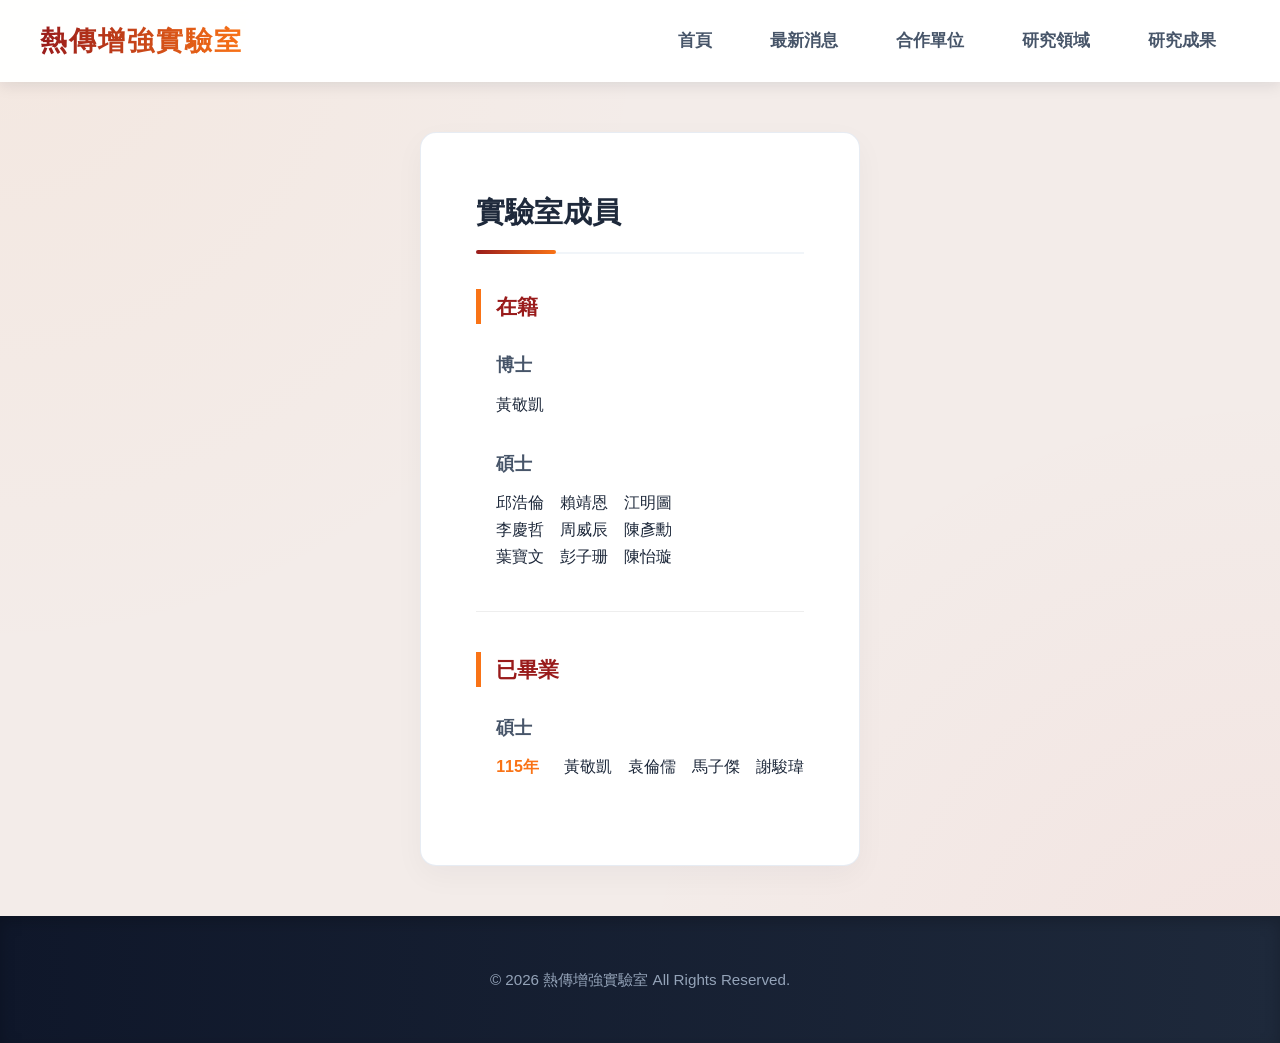
==== members.html @ 0f616068 "Update members.html" ====
<!DOCTYPE html>
<html lang="zh-TW">
<head>
    <meta charset="UTF-8">
    <meta name="viewport" content="width=device-width, initial-scale=1.0">
    <title>實驗室成員 - 熱傳增強實驗室</title>
    <link rel="stylesheet" href="css/style.css">
</head>
<body>

    <header class="site-header">
        <div class="site-header-inner">

            <a href="index.html" class="site-brand">熱傳增強實驗室</a> <!-- 左側網站名稱 -->

            <nav class="main-nav">
                <ul>
                    <li><a href="index.html">首頁</a></li>
                    <li><a href="news.html">最新消息</a></li>
                    <li><a href="partners.html">合作單位</a></li>
                    <li><a href="research.html">研究領域</a></li>
                    <li class="dropdown">
                        <a href="#" onclick="return false;">研究成果</a> <!-- 點擊本身不跳轉，只顯示下拉選單 -->
                        <ul class="dropdown-content">
                            <li><a href="achievements/journals.html">期刊論文</a></li>
                            <li><a href="achievements/conferences.html">會議論文</a></li>
                            <li><a href="achievements/theses.html">學位論文</a></li>
                            <li><a href="achievements/patents.html">專利及其他</a></li>
                            <li><a href="achievements/tech.html">技術轉移</a></li>
                        </ul>
                    </li>
                </ul>
            </nav>

        </div>
    </header>

    <main class="container">
        <div class="page-box">
            <h2>實驗室成員</h2>

            <section class="member-section">
                <h3>在籍</h3>

                <div class="member-group">
                    <h4>博士</h4> <!-- 目前在籍博士生 -->
                    <p class="member-text">黃敬凱</p>
                </div>

                <div class="member-group">
                    <h4>碩士</h4> <!-- 目前在籍碩士生 -->
                    <p class="member-text">
                        邱浩倫　賴靖恩　江明圖<br>
                        李慶哲　周威辰　陳彥勳<br>
                        葉寶文　彭子珊　陳怡璇
                    </p>
                </div>
            </section>

            <hr style="margin: 40px 0; border: 0; border-top: 1px solid #eee;"> <!-- 分隔在籍與已畢業 -->

            <section class="member-section">
                <h3>已畢業</h3>

                <div class="member-group">
                    <h4>碩士</h4> <!-- 目前已畢業成員皆為碩士 -->

                    <div class="graduate-row">
                        <span class="graduate-year">115年</span> <!-- 畢業年度 -->
                        <p class="member-text">黃敬凱　袁倫儒　馬子傑　謝駿瑋</p>
                    </div>
                </div>
            </section>
        </div>
    </main>

    <footer>
        <p>&copy; 2026 熱傳增強實驗室 All Rights Reserved.</p>
    </footer>

</body>
</html>
---- css/style.css ----
/* =========================================
   基本重置與字體設定
========================================= */
body {
    font-family: "Noto Sans TC", "微軟正黑體", -apple-system, sans-serif;
    margin: 0;
    padding: 0;
    line-height: 1.7;
    /* 打破死白：使用極淺的橘紅底，並疊加隱約的放射狀漸層光暈，增加空間感 */
    background-color: #f3ece9; /* 中間背景底色加深一點 */
    background-image: 
        radial-gradient(circle at 0% 0%, rgba(251, 146, 60, 0.05) 0%, transparent 40%),
        radial-gradient(circle at 100% 100%, rgba(239, 68, 68, 0.05) 0%, transparent 40%);
    color: #334155;
    display: flex;
    flex-direction: column;
    min-height: 100vh;
}

/* =========================================
   網站頂部標題區塊 (立體層次與流體漸層線)
========================================= */
header {
    background-color: rgba(255, 255, 255, 0.95);
    backdrop-filter: blur(8px); /* 微微的毛玻璃效果 */
    text-align: center;
    position: sticky;
    top: 0;
    z-index: 100;
    box-shadow: 0 4px 20px -2px rgba(15, 23, 42, 0.05);
}

.header-container {
    position: relative;
}

.header-container h1 {
    margin: 0;
    padding: 14px 0; /* 原本 25px，縮小標題上下空白 */
    font-size: 2.2rem;
    letter-spacing: 2px;
    font-weight: 700;
    /* 標題字套用漸層色：由深紅過渡到亮橘色 */
    background: linear-gradient(90deg, #991b1b, #f97316);
    -webkit-background-clip: text;
    -webkit-text-fill-color: transparent;
    display: inline-block;
}

/* =========================================
   主選單導覽列設計
========================================= */
.main-nav > ul {
    list-style: none;
    margin: 0;
    padding: 0;
    display: flex;
    justify-content: center;
    gap: 10px; /* 增加按鈕之間的呼吸空間 */
}

.main-nav > ul > li {
    position: relative;
}

.main-nav > ul > li > a {
    display: block;
    padding: 9px 24px; /* 原本上下 14px，改成 9px；左右 24px 不變 */
    color: #475569;
    text-decoration: none;
    font-size: 1.05rem;
    font-weight: 600;
    border-radius: 8px 8px 0 0; /* 上方圓角，像分頁標籤 */
    transition: all 0.3s cubic-bezier(0.4, 0, 0.2, 1);
}

/* 懸停時的科技光澤感：改為亮橘色 */
.main-nav > ul > li > a:hover {
    color: #f97316;
    background-color: #fff7ed;
}

.main-nav > ul > li > a::after {
    content: '';
    position: absolute;
    bottom: 0;
    left: 50%;
    width: 0;
    height: 3px;
    background: linear-gradient(90deg, #991b1b, #f97316);
    transition: all 0.3s ease;
    transform: translateX(-50%);
}

.main-nav > ul > li > a:hover::after {
    width: 100%;
}

/* =========================================
   下拉式選單設計 (研究成果)
========================================= */
.dropdown-content {
    display: none; 
    position: absolute;
    background-color: #ffffff; 
    min-width: 180px;
    box-shadow: 0 10px 25px rgba(15, 23, 42, 0.1);
    border: 1px solid #e2e8f0;
    border-radius: 0 0 8px 8px;
    z-index: 10;
    flex-direction: column;
    top: 100%; 
    left: 0;
    padding: 5px 0;
    margin: 0;
    list-style: none;
    overflow: hidden;
}

.dropdown:hover .dropdown-content {
    display: flex; 
    animation: fadeInDown 0.3s ease forwards;
}

@keyframes fadeInDown {
    from { opacity: 0; transform: translateY(-10px); }
    to { opacity: 1; transform: translateY(0); }
}

.dropdown-content a {
    display: block; 
    color: #475569; 
    padding: 12px 20px;
    text-align: left;
    text-decoration: none; 
    font-size: 0.95rem;
    transition: all 0.2s ease;
    border-left: 3px solid transparent;
}

.dropdown-content a:hover {
    background-color: #f8fafc; 
    color: #f97316; 
    border-left: 3px solid #f97316;
    padding-left: 25px; /* 推移小動畫 */
}

/* =========================================
   首頁 Header
========================================= */
.home-page .home-header {
    position: fixed; /* Header 固定在畫面最上方 */
    top: 0;
    left: 0;
    width: 100%;
    z-index: 100;
    background-color: transparent; /* 頁面最上方時沒有底色 */
    box-shadow: none;
    backdrop-filter: none;
    transition: background-color 0.3s ease, box-shadow 0.3s ease; /* 下滑時平順變化 */
}

.home-header-inner {
    max-width: 1200px; /* Header 內容最大寬度 */
    height: 82px; /* Header 高度 */
    margin: 0 auto;
    padding: 0 30px;
    display: flex;
    align-items: center; /* 上下置中 */
    justify-content: space-between; /* 左側名稱、右側選單 */
}

.home-brand {
    color: #ffffff; /* 頁面最上方時，實驗室名稱顯示白色 */
    text-decoration: none;
    font-size: 1.7rem;
    font-weight: 700;
    letter-spacing: 2px;
    white-space: nowrap; /* 避免「熱傳增強實驗室」換行 */
    background: none; /* 頂端狀態不要使用漸層背景 */
    -webkit-text-fill-color: #ffffff; /* 確保 Chrome 顯示白色文字 */
}

/* 首頁 Header 上的導覽列 */
.home-page .main-nav {
    background-color: transparent; /* 不顯示白色底 */
    border-bottom: none;
}

.home-page .main-nav > ul > li > a {
    color: #ffffff; /* 初始狀態選單使用白字 */
}

.home-page .main-nav > ul > li > a:hover {
    color: #ffffff;
    background-color: rgba(255, 255, 255, 0.15); /* 滑鼠移入時淡淡透明白色 */
}


/* =========================================
   首頁大型合照
========================================= */
.home-hero {
    position: relative;
    width: 100%;
    overflow: hidden;
}

.home-hero img {
    width: 100%;
    height: auto; /* 完整保持 LabTeam.jpg 原始比例 */
    display: block;
}

.home-hero-overlay {
    position: absolute;
    inset: 0;
    background: rgba(15, 23, 42, 0.22); /* 稍微壓暗照片，讓 Header 白字清楚 */
}

.home-hero-content {
    position: absolute;
    top: 18%; /* 將文字放到圖片中上方 */
    left: 50%; /* 水平移到圖片中央 */
    transform: translateX(-50%); /* 讓整個文字區塊真正水平置中 */
    width: 90%; /* 避免文字在較小螢幕上太擠 */
    color: #ffffff;
    text-align: center; /* 三行文字全部置中 */
    text-shadow: 0 2px 8px rgba(0, 0, 0, 0.65); /* 提高文字清晰度 */
}

.home-hero-content h2 {
    margin: 0 0 10px 0;
    font-size: 3.2rem;     /* 中文標題: 熱傳增強實驗室 */
    font-weight: 700;
    letter-spacing: 3px;
}

.home-hero-content p {
    margin: 0 0 6px 0;
    font-size: 1.65rem;    /* 英文名稱: Heat Transfer Enhancement Laboratory */
    font-weight: 600;
}

.home-hero-content span {
    font-size: 1.2rem;     /* 學校名稱: National Central University */
    font-weight: 400;
}


/* =========================================
   首頁 Header 下滑後
========================================= */
.home-page .home-header.scrolled {
    background-color: rgba(255, 255, 255, 0.97); /* 往下滑後變成白色 Header */
    box-shadow: 0 3px 15px rgba(15, 23, 42, 0.10); /* 增加淡陰影 */
    backdrop-filter: blur(8px);
}

.home-page .home-header.scrolled .home-brand {
    background: linear-gradient(90deg, #991b1b, #f97316); /* 下滑後變回原本深紅到橘色漸層 */
    -webkit-background-clip: text; /* 讓漸層只顯示在文字範圍 */
    background-clip: text; /* 其他支援瀏覽器使用 */
    -webkit-text-fill-color: transparent; /* 讓漸層顯示在文字上 */
}

.home-page .home-header.scrolled .main-nav > ul > li > a {
    color: #475569; /* 下滑後導覽列改回深色 */
}

.home-page .home-header.scrolled .main-nav > ul > li > a:hover {
    color: #f97316;
    background-color: #fff7ed; /* 下滑後恢復原本橘色 hover */
}

/* =========================================
   其他頁面 Header
========================================= */
.site-header {
    position: sticky; /* 捲動頁面時固定在最上方 */
    top: 0;
    width: 100%;
    z-index: 100;
    background-color: rgba(255, 255, 255, 0.97); /* 其他頁面直接使用白色背景，不透明 */
    box-shadow: 0 3px 15px rgba(15, 23, 42, 0.10); /* Header 下方淡淡陰影 */
    backdrop-filter: blur(8px); /* 輕微毛玻璃效果 */
    text-align: initial; /* 取消舊 Header 的全部置中 */
}

.site-header-inner {
    max-width: 1200px; /* 與首頁 Header 使用相同寬度 */
    height: 82px; /* 與首頁 Header 使用相同高度 */
    margin: 0 auto;
    padding: 0 30px;
    display: flex;
    align-items: center; /* 上下置中 */
    justify-content: space-between; /* 左邊實驗室名稱、右邊導覽列 */
}

.site-brand {
    text-decoration: none;
    font-size: 1.7rem; /* 與首頁名稱大小相同 */
    font-weight: 700;
    letter-spacing: 2px;
    white-space: nowrap; /* 避免名稱換行 */
    background: linear-gradient(90deg, #991b1b, #f97316); /* 原本深紅到橘色漸層 */
    -webkit-background-clip: text; /* 讓漸層限制在文字內 */
    background-clip: text;
    -webkit-text-fill-color: transparent; /* 顯示文字漸層 */
}

.site-header .main-nav {
    background-color: transparent; /* 不另外產生一條白色導覽列 */
    border-bottom: none; /* 移除原本導覽列下方線條 */
}

.site-header .main-nav > ul > li > a {
    color: #475569; /* 其他頁面導覽文字維持深灰藍色 */
}

.site-header .main-nav > ul > li > a:hover {
    color: #f97316; /* 滑鼠移上去變橘色 */
    background-color: #fff7ed; /* 淡橘色背景 */
}

/* =========================================
   主要版面配置容器
========================================= */
.container {
    max-width: 1100px; 
    margin: 50px auto;
    padding: 0 20px;
    flex: 1; 
}

/* =========================================
   首頁：卡片網格排版
========================================= */
.card-grid {
    display: grid;
    grid-template-columns: repeat(2, 1fr); 
    gap: 35px; 
}

/* 單一卡片設計 - 增加立體微漸層與懸浮感 */
.card {
    background: linear-gradient(145deg, #ffffff 0%, #fefcfb 100%);
    padding: 40px;
    border-radius: 16px; 
    border: 1px solid rgba(226, 232, 240, 0.8);
    box-shadow: 0 4px 15px rgba(15, 23, 42, 0.03);
    display: flex;
    flex-direction: column;
    align-items: center;
    position: relative;
    overflow: hidden;
    transition: transform 0.4s ease, box-shadow 0.4s ease; 
}

/* 卡片頂部的高光裝飾線：改為橘紅漸層 */
.card::before {
    content: '';
    position: absolute;
    top: 0;
    left: 0;
    width: 100%;
    height: 4px;
    background: linear-gradient(90deg, #991b1b, #f97316, #fb923c);
    opacity: 0;
    transition: opacity 0.4s ease;
}

.card:hover {
    transform: translateY(-8px); 
    box-shadow: 0 20px 30px rgba(15, 23, 42, 0.08);
}

.card:hover::before {
    opacity: 1;
}

/* 卡片標題 */
.card-title {
    font-size: 1.55rem;
    font-weight: 700;
    color: #1e293b;
    margin: 10px 0 25px 0;
    width: 100%;
    text-align: center;
    letter-spacing: 1px;
}

.card-title a {
    text-decoration: none;
    color: inherit;
    transition: color 0.3s ease;
}

.card-title a:hover {
    color: #f97316;
}

.card:not(.text-only-card) {
    justify-content: center; /* 讓一般卡片內的文字垂直置中 */
}

.card:not(.text-only-card) .card-title {
    margin: 0; /* 文字置中 */
}

.text-only-card {
    justify-content: center;
    min-height: 100px;
}

/* 按鈕：橘紅漸層邊框 */
.btn-more {
    margin-top: auto;
    padding: 10px 35px;
    background-color: #ffffff;
    color: #f97316;
    border: 2px solid #f97316;
    border-radius: 30px; /* 膠囊圓角，更顯現代 */
    text-decoration: none;
    font-size: 0.95rem;
    font-weight: 600;
    box-shadow: 0 4px 10px rgba(249, 115, 22, 0.1);
    transition: all 0.3s ease;
    position: relative;
    z-index: 1;
    overflow: hidden;
}

/* 按鈕懸停的背景滑動填滿效果：亮橘到深紅 */
.btn-more::before {
    content: '';
    position: absolute;
    top: 0; left: 0; width: 0%; height: 100%;
    background: linear-gradient(90deg, #f97316, #991b1b);
    transition: all 0.4s ease;
    z-index: -1;
}

.btn-more:hover {
    color: #ffffff;
    border-color: #991b1b;
    box-shadow: 0 6px 15px rgba(153, 27, 27, 0.2);
}

.btn-more:hover::before {
    width: 100%;
}

/* =========================================
   內頁：專用白色內容區塊 
========================================= */
.page-box {
    background: #ffffff;
    padding: 55px;
    border-radius: 16px;
    border: 1px solid rgba(226, 232, 240, 0.8);
    box-shadow: 0 10px 30px rgba(15, 23, 42, 0.04);
    min-height: 500px; 
}

.page-box h2 {
    color: #1e293b;
    font-size: 1.8rem;
    margin-top: 0;
    margin-bottom: 35px;
    padding-bottom: 15px;
    border-bottom: 2px solid #f1f5f9; 
    position: relative;
}

/* 內頁標題漸層飾條：深紅到亮橘 */
.page-box h2::after {
    content: "";
    position: absolute;
    bottom: -2px;
    left: 0;
    width: 80px;
    height: 4px;
    background: linear-gradient(90deg, #991b1b, #f97316);
    border-radius: 2px;
}

/* =========================================
   最新消息頁面
========================================= */
.news-list {
    display: flex;
    flex-direction: column;
}

.news-item {
    display: flex;
    flex-direction: column; /* 日期與內文上下排列 */
    align-items: flex-start; /* 日期與內文靠左對齊 */
    padding: 18px 10px; /* 每則消息上下保留一些空間 */
}

.news-date {
    width: 130px;
    flex-shrink: 0; /* 固定日期區域寬度，讓每則消息整齊對齊 */
    color: #f97316;
    font-size: 0.95rem;
    font-weight: 700;
}

.news-title {
    color: #334155;
    font-size: 1.05rem;
    font-weight: 500;
}

/* =========================================
   成員頁面專屬樣式
========================================= */
.member-section h3 {
    color: #991b1b;
    margin-bottom: 25px;
    padding-left: 15px;
    border-left: 5px solid #f97316;
    font-size: 1.3rem;
}

.member-group {
    margin: 0 0 30px 20px; /* 博士、碩士各區塊之間的距離 */
}

.member-group h4 {
    margin: 0 0 10px 0;
    color: #475569;
    font-size: 1.15rem;
    font-weight: 700; /* 博士、碩士的小標題 */
}

.member-text {
    margin: 0;
    color: #1e293b;
    font-family: inherit; /* 使用與網站其他內文相同的字體 */
    font-size: 1rem; /* 改成與一般內文相同大小 */
    font-weight: 400; /* 使用一般內文字重 */
    line-height: 1.7; /* 與 body 的行距一致 */
    letter-spacing: 0; /* 取消額外字距，避免姓名看起來和其他文字不同 */
}

.graduate-row {
    display: flex;
    align-items: baseline; /* 讓 115年 與姓名依文字基線對齊 */
    gap: 25px; /* 畢業年份與姓名之間的距離 */
}

.graduate-year {
    color: #f97316;
    font-family: inherit; /* 使用相同字體 */
    font-weight: 700; /* 年份保留粗體，方便辨識 */
    font-size: 1rem; /* 與姓名使用相同字級 */
    line-height: 1.7; /* 與姓名使用相同行距 */
    white-space: nowrap; /* 避免「115年」換行 */
}

/* =========================================
   合作單位頁面
========================================= */
.partner-list {
    display: flex;
    flex-direction: column;
    margin-top: 20px;
}

.partner-card {
    display: flex;
    align-items: center;
    padding: 30px 0;
    border-bottom: 1px dashed #cbd5e1; /* 改為虛線增加設計感 */
}

.partner-card:last-child {
    border-bottom: none;
}

.partner-logo {
    width: 250px;
    flex-shrink: 0;
    text-align: center;
    margin-right: 50px;
    background: #ffffff;
    padding: 15px;
    border-radius: 12px;
    box-shadow: 0 2px 10px rgba(15, 23, 42, 0.03);
    transition: transform 0.3s ease;
}

.partner-logo:hover {
    transform: scale(1.05);
}

.partner-logo img {
    max-width: 100%;
    max-height: 80px;
    object-fit: contain;
}

.partner-info h3 {
    margin: 0 0 8px 0;
    color: #1e293b;
    font-size: 1.25rem;
    font-weight: 700;
}

.partner-info a {
    color: #f97316;
    text-decoration: none;
    font-size: 1rem;
    font-weight: 500;
    transition: color 0.2s ease;
}

.partner-info a:hover {
    color: #991b1b;
    text-decoration: underline;
}

/* =========================================
   頁尾設計 (用戶要求深岩灰底，其餘不變)
========================================= */
footer {
    text-align: center;
    padding: 35px 20px;
    background: linear-gradient(to right, #0f172a, #1e293b); /* 深邃的星空科技底色，保持原樣 */
    color: #94a3b8;
    margin-top: auto; 
    font-size: 0.95rem;
    box-shadow: inset 0 5px 15px rgba(0,0,0,0.2);
}
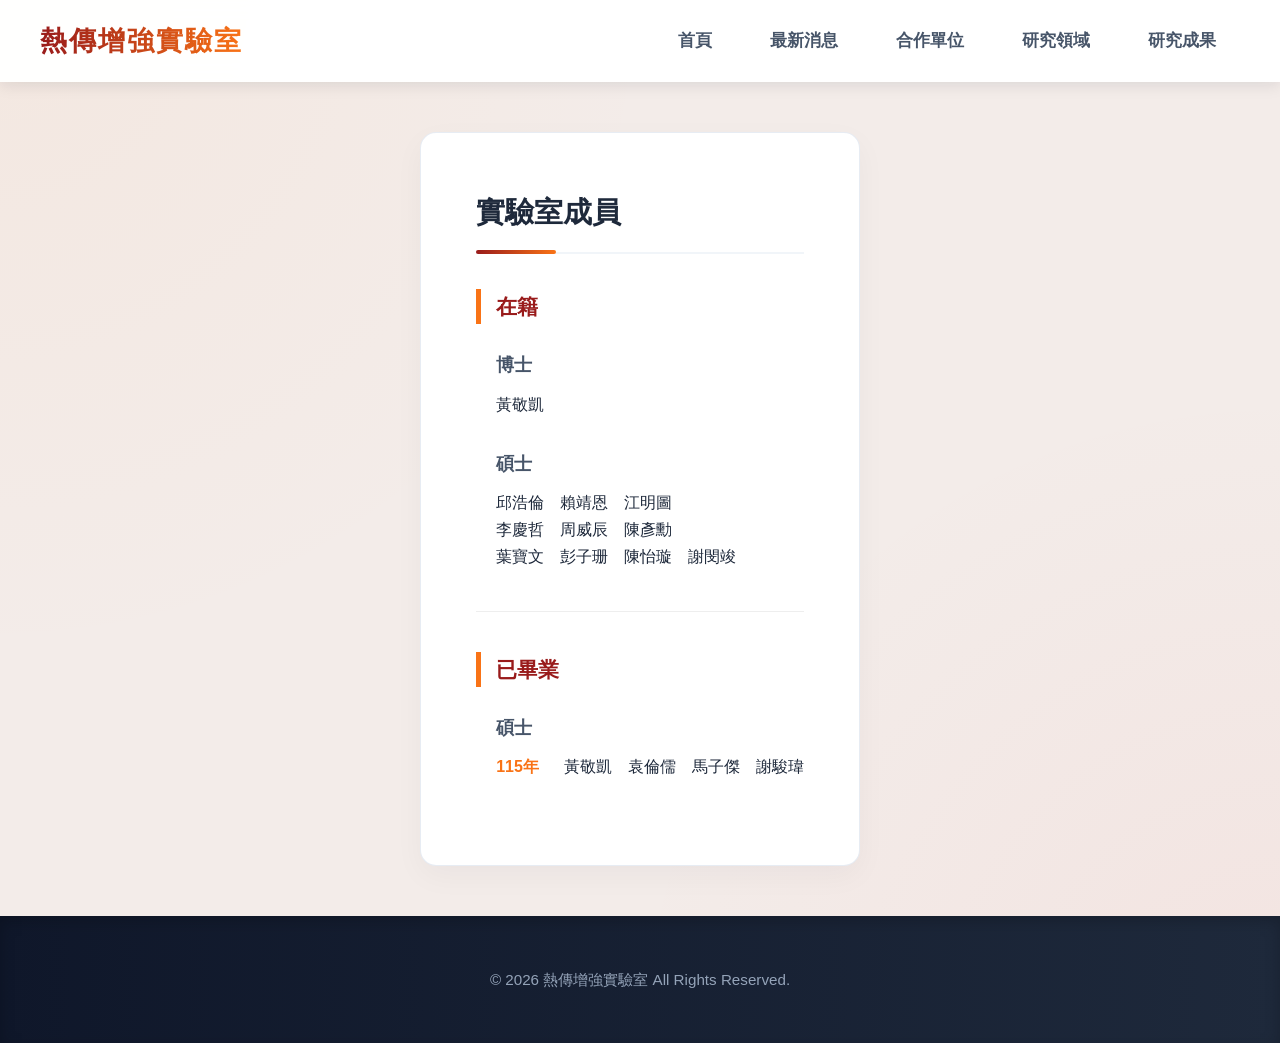
==== commit 13e5a724: "Add謝閔竣 to current master's student list" ====
--- a/members.html
+++ b/members.html
@@ -22,9 +22,11 @@
                     <li class="dropdown">
                         <a href="#" onclick="return false;">研究成果</a> <!-- 點擊本身不跳轉，只顯示下拉選單 -->
                         <ul class="dropdown-content">
-                            <li><a href="achievements/journals.html">期刊論文</a></li>
-                            <li><a href="achievements/conferences.html">會議論文</a></li>
-                            <li><a href="achievements/theses.html">學位論文</a></li>
+                            <li>
+                                <a href="https://www.me.ncu.edu.tw/portfolio-item/%E9%99%B3%E5%86%A0%E5%BB%B7/#toggle-id-3" target="_blank">
+                                   論文著作
+                                </a>
+                            </li>
                             <li><a href="achievements/patents.html">專利及其他</a></li>
                             <li><a href="achievements/tech.html">技術轉移</a></li>
                         </ul>
@@ -52,7 +54,7 @@
                     <p class="member-text">
                         邱浩倫　賴靖恩　江明圖<br>
                         李慶哲　周威辰　陳彥勳<br>
-                        葉寶文　彭子珊　陳怡璇
+                        葉寶文　彭子珊　陳怡璇　謝閔竣
                     </p>
                 </div>
             </section>
--- a/css/style.css
+++ b/css/style.css
@@ -586,15 +586,10 @@
     flex-shrink: 0;
     text-align: center;
     margin-right: 50px;
-    background: #ffffff;
-    padding: 15px;
-    border-radius: 12px;
-    box-shadow: 0 2px 10px rgba(15, 23, 42, 0.03);
-    transition: transform 0.3s ease;
-}
-
-.partner-logo:hover {
-    transform: scale(1.05);
+    background: transparent; /* 移除 LOGO 後方白色方框 */
+    padding: 0; /* 移除原本方框內的留白 */
+    box-shadow: none; /* 移除陰影 */
+    border-radius: 0; /* 移除方框圓角 */
 }
 
 .partner-logo img {
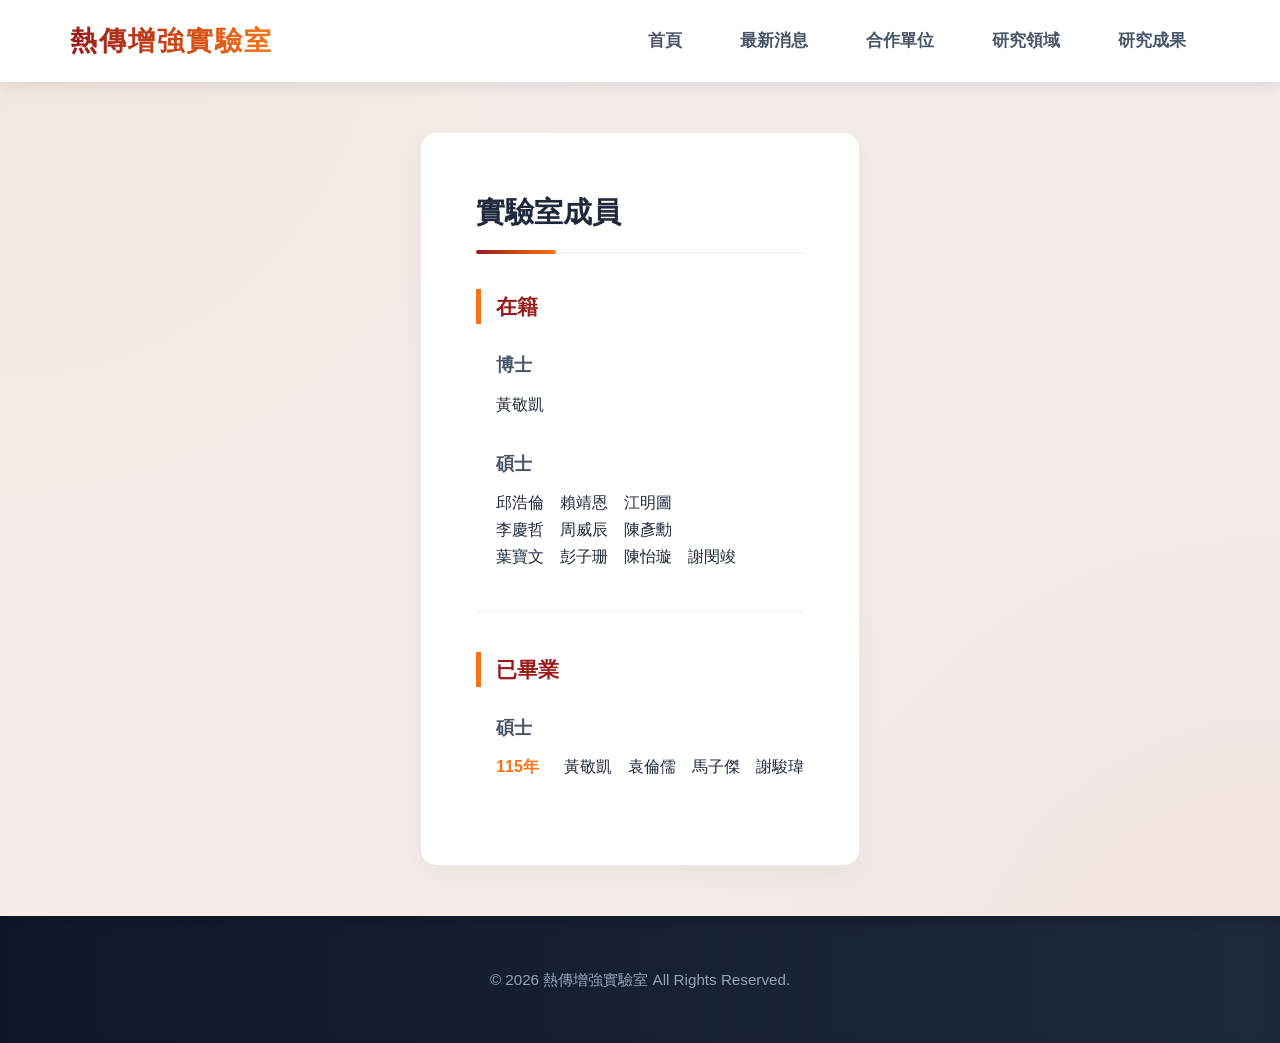
==== commit dce5d98e: "Fix publications anchor" ====
--- a/members.html
+++ b/members.html
@@ -23,7 +23,7 @@
                         <a href="#" onclick="return false;">研究成果</a> <!-- 點擊本身不跳轉，只顯示下拉選單 -->
                         <ul class="dropdown-content">
                             <li>
-                                <a href="https://www.me.ncu.edu.tw/portfolio-item/%E9%99%B3%E5%86%A0%E5%BB%B7/#toggle-id-3" target="_blank">
+                                <a href="https://www.me.ncu.edu.tw/portfolio-item/%E9%99%B3%E5%86%A0%E5%BB%B7/#toggle-id-4" target="_blank">
                                    論文著作
                                 </a>
                             </li>
--- a/css/style.css
+++ b/css/style.css
@@ -1,6 +1,10 @@
 /* =========================================
    基本重置與字體設定
 ========================================= */
+* {
+    box-sizing: border-box;
+}
+
 body {
     font-family: "Noto Sans TC", "微軟正黑體", -apple-system, sans-serif;
     margin: 0;
@@ -514,6 +518,67 @@
     font-weight: 500;
 }
 
+.news-link {
+    color: #334155; /* 維持原本深灰藍色文字 */
+    font-size: 1.05rem;
+    font-weight: 500;
+    text-decoration-line: underline; /* 顯示底線 */
+    text-decoration-style: dotted; /* 改回細點狀虛線 */
+    text-decoration-color: #94a3b8; /* 使用柔和的灰藍色 */
+    text-decoration-thickness: 1px; /* 改回 1px，避免底線太粗 */
+    text-underline-offset: 3px; /* 底線與文字保持適當距離 */
+}
+
+.news-link:hover {
+    color: #f97316; /* 滑鼠移上去才變橘色 */
+    text-decoration-color: #f97316; /* 底線跟著變橘色 */
+}
+
+/* =========================================
+   活動／研討會照片頁面
+========================================= */
+.activity-info {
+    margin-bottom: 35px;
+    color: #64748b;
+    font-size: 1rem;
+}
+
+.activity-gallery {
+    width: 100%;
+}
+
+.activity-section {
+    margin-bottom: 60px;
+}
+
+.activity-section h3 {
+    color: #991b1b;
+    font-size: 1.35rem;
+    margin: 0 0 30px 0;
+    padding-left: 15px;
+    border-left: 5px solid #f97316;
+}
+
+.activity-photo {
+    margin: 0 0 50px 0;
+    text-align: center;
+}
+
+.activity-photo img {
+    width: 100%;
+    max-width: 900px;
+    height: auto;
+    display: block;
+    margin: 0 auto;
+}
+
+.activity-photo figcaption {
+    margin-top: 12px;
+    color: #334155;
+    font-size: 1.05rem;
+    font-weight: 500;
+}
+
 /* =========================================
    成員頁面專屬樣式
 ========================================= */
@@ -598,6 +663,10 @@
     object-fit: contain;
 }
 
+.partner-logo img.kyushu-logo {
+    transform: scale(0.9); /* 僅將九州大學 LOGO 縮小為原本的 90%，不影響其他 LOGO */
+}
+
 .partner-info h3 {
     margin: 0 0 8px 0;
     color: #1e293b;
@@ -630,3 +699,473 @@
     font-size: 0.95rem;
     box-shadow: inset 0 5px 15px rgba(0,0,0,0.2);
 }
+
+/* =========================================
+   手機版 Responsive Design
+========================================= */
+@media screen and (max-width: 768px) {
+
+    /* -----------------------------------------
+       Header
+    ----------------------------------------- */
+    .site-header,
+    .home-page .home-header {
+        width: 100%;
+        max-width: 100%;
+        overflow: visible;
+    }
+
+    .home-header-inner,
+    .site-header-inner {
+        width: 100%;
+        max-width: 100%;
+        height: auto;
+
+        margin: 0;
+        padding: 10px 16px;
+
+        display: flex;
+        flex-direction: column; /* 第一排網站名稱、第二排導覽列 */
+        align-items: center;
+        justify-content: center;
+
+        gap: 6px;
+    }
+
+    .home-brand,
+    .site-brand {
+        font-size: 1.4rem;
+        letter-spacing: 1px;
+
+        white-space: nowrap;
+    }
+
+
+    /* -----------------------------------------
+       手機版導覽列
+    ----------------------------------------- */
+    .main-nav {
+        width: 100%;
+        max-width: 100%;
+
+        overflow: visible;
+    }
+
+    .main-nav > ul {
+        width: 100%;
+        min-width: 0;
+
+        display: flex;
+        flex-wrap: nowrap;
+        justify-content: space-between;
+        align-items: center;
+
+        gap: 0;
+        margin: 0;
+        padding: 0;
+    }
+
+    .main-nav > ul > li {
+        position: relative;
+
+        flex: 0 1 auto;
+        min-width: 0;
+    }
+
+    .main-nav > ul > li > a {
+        display: block;
+
+        padding: 8px 4px;
+
+        font-size: 0.86rem;
+        white-space: nowrap;
+    }
+
+
+    /* -----------------------------------------
+       手機版研究成果下拉選單
+    ----------------------------------------- */
+    .dropdown {
+        position: relative;
+    }
+
+    .dropdown-content {
+        display: none;
+
+        position: absolute; /* 浮在 Header 外面，不撐高 Header */
+        top: 100%;
+        right: 0;
+        left: auto;
+
+        width: 165px;
+        min-width: 165px;
+
+        margin: 0;
+        padding: 5px 0;
+
+        background-color: #ffffff;
+
+        border: 1px solid #e2e8f0;
+        border-radius: 0 0 8px 8px;
+
+        box-shadow: 0 10px 25px rgba(15, 23, 42, 0.12);
+
+        z-index: 200;
+
+        overflow: hidden;
+    }
+
+    /* 手機點擊「研究成果」後顯示 */
+    .dropdown:focus-within .dropdown-content {
+        display: flex;
+        flex-direction: column;
+
+        animation: fadeInDown 0.2s ease forwards;
+    }
+
+    .dropdown-content li {
+        width: 100%;
+    }
+
+    .dropdown-content a {
+        display: block;
+
+        width: 100%;
+
+        padding: 11px 15px;
+
+        color: #475569;
+
+        font-size: 0.9rem;
+        text-align: left;
+        white-space: nowrap;
+
+        text-decoration: none;
+    }
+
+    .dropdown-content a:hover {
+        padding-left: 20px;
+
+        color: #f97316;
+        background-color: #f8fafc;
+    }
+
+
+    /* -----------------------------------------
+       首頁 Header
+    ----------------------------------------- */
+    .home-page .home-brand {
+        color: #ffffff;
+        -webkit-text-fill-color: #ffffff;
+    }
+
+    .home-page .main-nav > ul > li > a {
+        color: #ffffff;
+    }
+
+    .home-page .home-header.scrolled .main-nav > ul > li > a {
+        color: #475569;
+    }
+
+
+    /* -----------------------------------------
+       首頁 Hero
+    ----------------------------------------- */
+    .home-hero {
+        width: 100%;
+        max-width: 100%;
+    }
+
+    .home-hero img {
+        width: 100%;
+        height: auto;
+
+        display: block;
+    }
+
+    .home-hero-content {
+        top: 35%;
+        left: 50%;
+
+        width: 94%;
+
+        transform: translateX(-50%);
+
+        text-align: center;
+    }
+
+    .home-hero-content h2 {
+        margin-bottom: 8px;
+
+        font-size: 1.9rem;
+        line-height: 1.3;
+        letter-spacing: 1px;
+
+        white-space: nowrap;
+    }
+
+    .home-hero-content p {
+        margin-bottom: 4px;
+
+        font-size: 1rem;
+        line-height: 1.4;
+    }
+
+    .home-hero-content span {
+        font-size: 0.85rem;
+    }
+
+
+    /* -----------------------------------------
+       主要內容
+    ----------------------------------------- */
+    .container {
+        width: calc(100% - 32px); /* 左右各保留 16px */
+        max-width: none;
+
+        margin: 30px auto;
+        padding: 0;
+    }
+
+
+    /* -----------------------------------------
+       首頁卡片
+    ----------------------------------------- */
+    .card-grid {
+        display: grid;
+
+        grid-template-columns: 1fr;
+        gap: 20px;
+    }
+
+    .card {
+        width: 100%;
+        max-width: 100%;
+
+        min-height: auto;
+
+        padding: 28px 20px;
+    }
+
+    .card-title {
+        width: 100%;
+
+        margin: 0;
+
+        font-size: 1.35rem;
+        line-height: 1.5;
+
+        white-space: normal;
+        word-break: keep-all;
+    }
+
+    .text-only-card {
+        min-height: 90px;
+    }
+
+
+    /* -----------------------------------------
+       首頁相關網站按鈕
+    ----------------------------------------- */
+    .text-only-card > div {
+        width: 100%;
+
+        display: flex;
+        flex-wrap: wrap;
+        justify-content: center;
+
+        gap: 10px !important;
+    }
+
+    .text-only-card .btn-more {
+        margin-top: 0;
+
+        padding: 8px 16px;
+
+        font-size: 0.9rem;
+
+        white-space: nowrap;
+    }
+
+
+    /* -----------------------------------------
+       內頁白色內容區
+    ----------------------------------------- */
+    .page-box {
+        width: 100%;
+        max-width: 100%;
+
+        padding: 30px 20px;
+
+        border-radius: 12px;
+
+        min-height: auto;
+    }
+
+    .page-box h2 {
+        margin-bottom: 25px;
+
+        font-size: 1.55rem;
+        line-height: 1.4;
+    }
+
+
+    /* -----------------------------------------
+       最新消息
+    ----------------------------------------- */
+    .news-list {
+        width: 100%;
+        max-width: 100%;
+    }
+
+    .news-item {
+        width: 100%;
+        max-width: 100%;
+
+        padding: 14px 5px;
+    }
+
+    .news-date {
+        width: auto;
+
+        margin-bottom: 5px;
+
+        font-size: 0.9rem;
+    }
+
+    .news-title,
+    .news-link {
+        max-width: 100%;
+
+        font-size: 1rem;
+        line-height: 1.6;
+
+        word-break: keep-all;
+        overflow-wrap: break-word;
+    }
+
+    .news-link {
+        display: inline-flex;
+        flex-wrap: wrap;
+        align-items: center;
+
+        gap: 8px;
+    }
+
+    .news-link-tag {
+        font-size: 0.78rem;
+    }
+
+
+    /* -----------------------------------------
+       成員頁面
+    ----------------------------------------- */
+    .member-group {
+        margin-left: 0;
+    }
+
+    .member-text {
+        line-height: 1.8;
+    }
+
+    .graduate-row {
+        flex-direction: column;
+        align-items: flex-start;
+
+        gap: 5px;
+    }
+
+
+    /* -----------------------------------------
+       合作單位
+    ----------------------------------------- */
+    .partner-card {
+        flex-direction: column;
+        align-items: center;
+
+        padding: 25px 0;
+
+        text-align: center;
+    }
+
+    .partner-logo {
+        width: 200px;
+        max-width: 100%;
+
+        margin-right: 0;
+        margin-bottom: 20px;
+    }
+
+    .partner-logo img {
+        max-width: 100%;
+        max-height: 75px;
+    }
+
+    .partner-info {
+        width: 100%;
+        max-width: 100%;
+    }
+
+    .partner-info h3 {
+        font-size: 1.15rem;
+    }
+
+    .partner-info a {
+        font-size: 0.9rem;
+
+        word-break: break-all;
+    }
+
+
+    /* -----------------------------------------
+       活動／研討會照片頁面
+    ----------------------------------------- */
+    .activity-info {
+        margin-bottom: 25px;
+    }
+
+    .activity-section {
+        margin-bottom: 45px;
+    }
+
+    .activity-section h3 {
+        margin-bottom: 20px;
+
+        font-size: 1.2rem;
+    }
+
+    .activity-photo {
+        width: 100%;
+
+        margin-bottom: 35px;
+    }
+
+    .activity-photo img {
+        width: 100%;
+        max-width: 100%;
+        height: auto;
+
+        display: block;
+
+        margin: 0 auto;
+    }
+
+    .activity-photo figcaption {
+        margin-top: 8px;
+
+        font-size: 0.95rem;
+    }
+
+
+    /* -----------------------------------------
+       Footer
+    ----------------------------------------- */
+    footer {
+        width: 100%;
+        max-width: 100%;
+
+        margin-left: 0;
+        margin-right: 0;
+    }
+
+}
